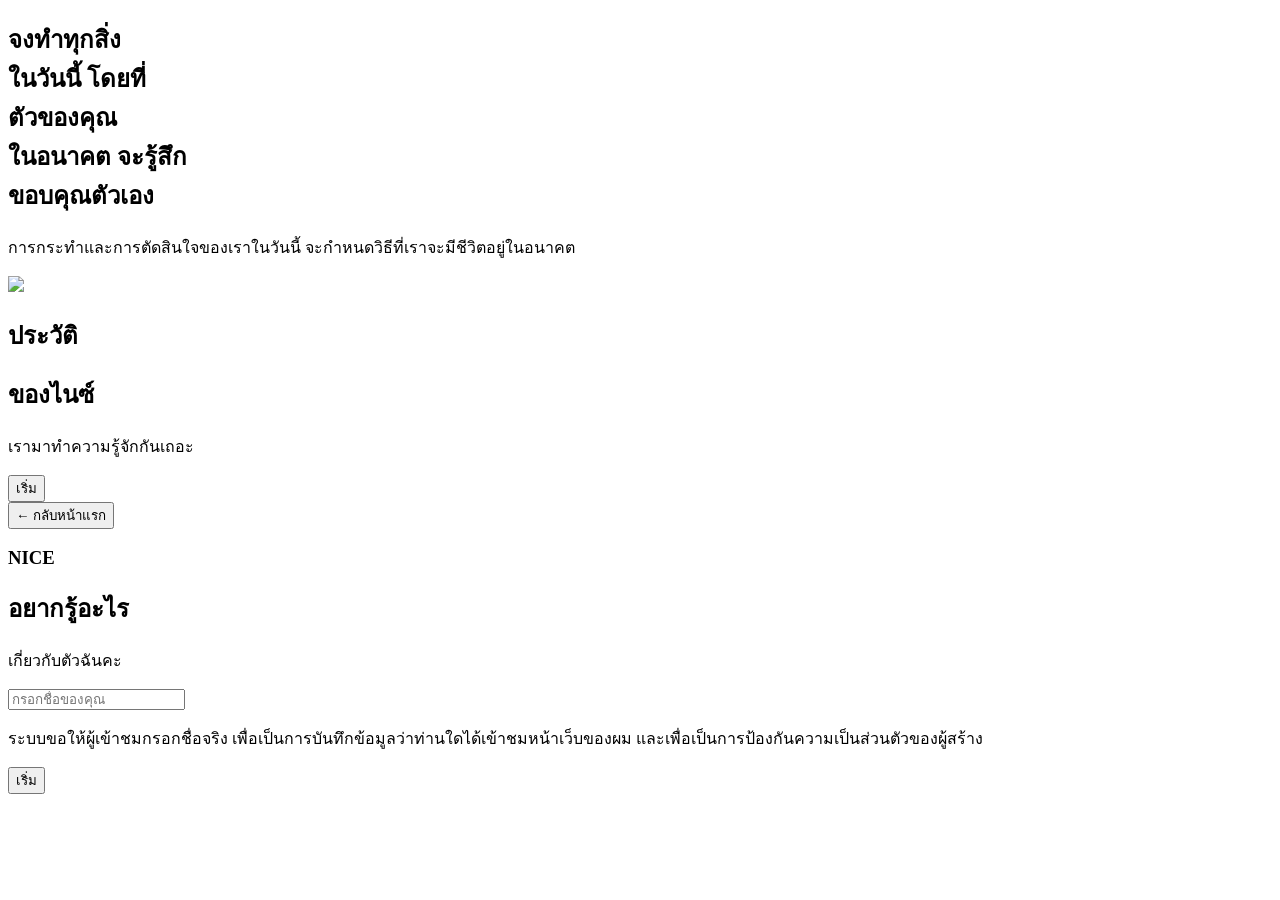
==== index.html @ 305a8a12 "Add files via upload" ====
<!DOCTYPE html>
<html lang="th">

<head>

<meta charset="UTF-8">
<title>เรื่องต่างๆของไนซ์</title>

<link rel="stylesheet" href="style.css">

</head>

<body>

<!-- หน้าแรก -->

<section class="hero">

<div class="background"></div>

<div class="left">

<h1>
จงทำทุกสิ่ง<br>
ในวันนี้ โดยที่<br>
ตัวของคุณ<br>
ในอนาคต จะรู้สึก<br>
ขอบคุณตัวเอง
</h1>

<p>
การกระทำและการตัดสินใจของเราในวันนี้
จะกำหนดวิธีที่เราจะมีชีวิตอยู่ในอนาคต
</p>

</div>


<!-- โปรไฟล์ -->

<div class="center">

<img src="images/profile.jpg" class="profile">

<h2 class="subtitle">ประวัติ</h2>

<h1 class="main-title">ของไนซ์</h1>

<p class="tagline">เรามาทำความรู้จักกันเถอะ</p>

<button id="scrollBtn">เริ่ม</button>

</div>

</section>



<!-- หน้า 2 -->

<section id="about">

<button id="backBtn">← กลับหน้าแรก</button>

<div class="about-container">

<h3 class="nice">NICE</h3>

<h1 class="about-title">อยากรู้อะไร</h1>

<p class="about-sub">เกี่ยวกับตัวฉันคะ</p>

<div class="card">

<div class="input-area">

<div class="avatar"></div>

<input id="username" type="text" placeholder="กรอกชื่อของคุณ">

</div>

<p class="desc">
ระบบขอให้ผู้เข้าชมกรอกชื่อจริง เพื่อเป็นการบันทึกข้อมูลว่าท่านใดได้เข้าชมหน้าเว็บของผม
และเพื่อเป็นการป้องกันความเป็นส่วนตัวของผู้สร้าง
</p>

<button id="startBtn">เริ่ม</button>

</div>

</div>

</section>


<script src="script.js"></script>

</body>
</html>
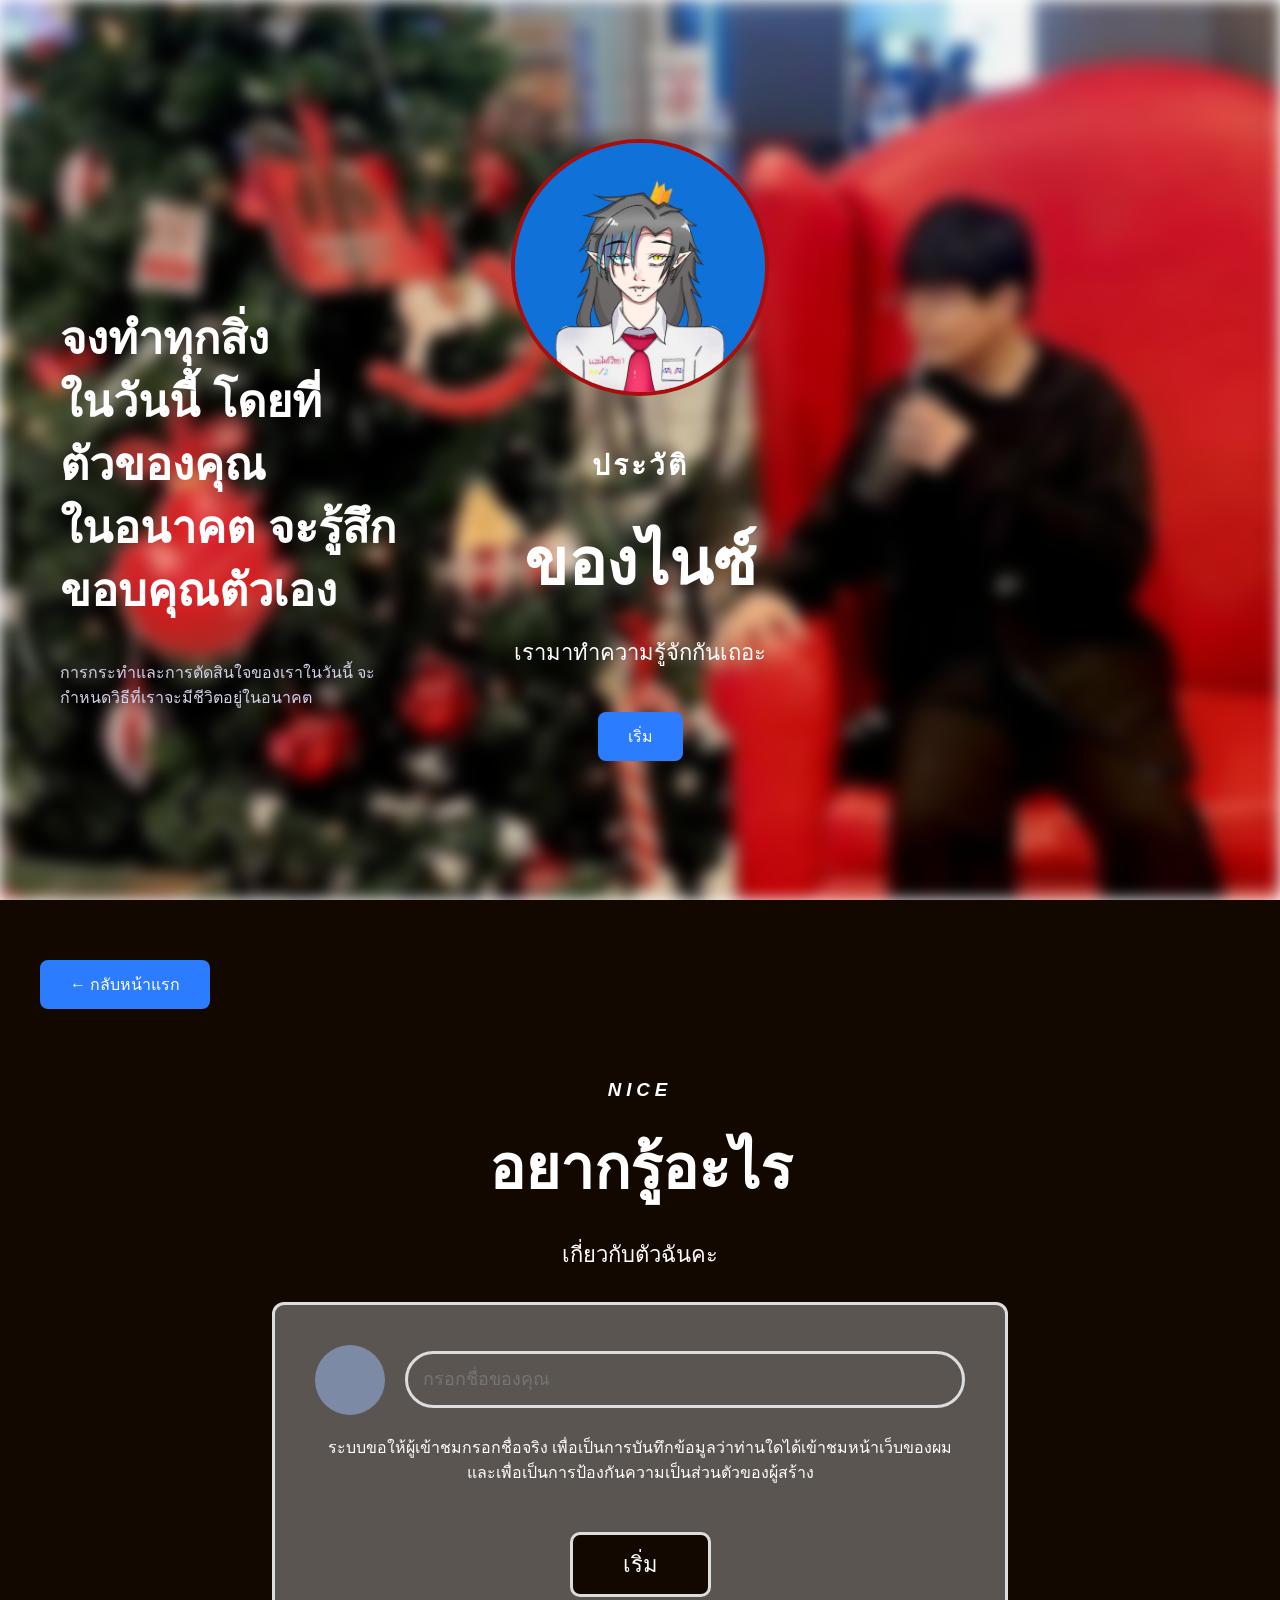
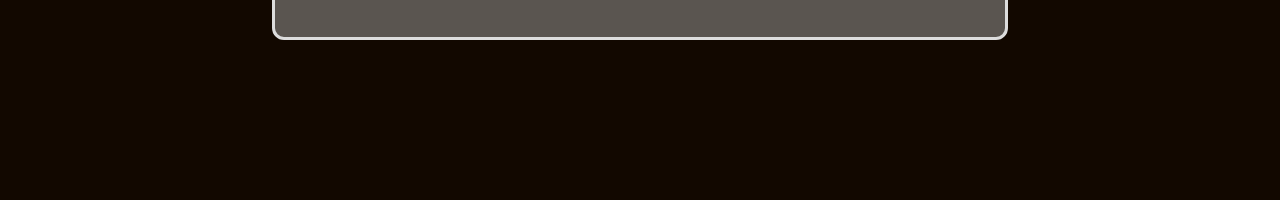
==== commit 8b7b4ab9: "Add files via upload" ====
--- a/index.html
+++ b/index.html
@@ -40,7 +40,7 @@
 
 <div class="center">
 
-<img src="images/profile.jpg" class="profile">
+<img src="profile.jpg" class="profile">
 
 <h2 class="subtitle">ประวัติ</h2>
 
--- a/style.css
+++ b/style.css
@@ -0,0 +1,278 @@
+body{
+
+margin:0;
+font-family:sans-serif;
+color:white;
+
+}
+
+/* หน้าแรก */
+
+.hero{
+
+height:100vh;
+display:flex;
+align-items:center;
+justify-content:center;
+position:relative;
+
+}
+
+/* พื้นหลัง */
+
+.background{
+
+position:absolute;
+width:100%;
+height:100%;
+
+background-image:url("background.jpg");
+
+background-size:cover;
+background-position:center;
+
+filter:blur(8px);
+
+z-index:-1;
+
+}
+body{
+
+margin:0;
+font-family:sans-serif;
+color:white;
+
+/* ล็อกการ scroll */
+overflow:hidden;
+
+}
+/* ข้อความซ้าย */
+
+.left{
+
+position:absolute;
+left:60px;
+top:30%;
+
+max-width:350px;
+
+}
+
+.left h1{
+
+font-size:45px;
+line-height:1.4;
+
+}
+
+.left p{
+
+margin-top:20px;
+color:#d4d2eb;
+
+}
+
+/* โปรไฟล์ */
+
+.center{
+
+text-align:center;
+
+}
+
+.profile{
+
+width:250px;
+border-radius:50%;
+border:4px solid rgb(170,13,13);
+
+margin-bottom:20px;
+
+}
+
+.subtitle{
+
+font-size:28px;
+letter-spacing:3px;
+
+}
+
+.main-title{
+
+font-size:64px;
+margin:10px 0;
+
+}
+
+.tagline{
+
+font-size:22px;
+
+}
+
+/* ปุ่ม */
+
+button{
+
+margin-top:20px;
+padding:12px 30px;
+
+background:#2b7cff;
+color:white;
+
+border:none;
+border-radius:8px;
+
+font-size:16px;
+
+cursor:pointer;
+
+transition:0.3s;
+
+}
+
+button:hover{
+
+background:#1b5ed6;
+transform:scale(1.05);
+
+}
+
+/* หน้า about */
+
+#about{
+
+height:100vh;
+
+background:#120800;
+
+display:flex;
+justify-content:center;
+align-items:center;
+
+text-align:center;
+
+position:relative;
+
+}
+
+/* ปุ่มกลับ */
+
+#backBtn{
+
+position:absolute;
+
+top:40px;
+left:40px;
+
+}
+
+/* title */
+
+.nice{
+
+letter-spacing:5px;
+font-style:italic;
+
+}
+
+.about-title{
+
+font-size:60px;
+margin:10px 0;
+
+font-family:cursive;
+
+}
+
+.about-sub{
+
+font-size:22px;
+
+}
+
+/* กล่อง */
+
+.card{
+
+background:#5a5550;
+
+padding:40px;
+
+width:650px;
+
+border-radius:12px;
+
+border:3px solid #ddd;
+
+margin-top:30px;
+
+}
+
+/* input */
+
+.input-area{
+
+display:flex;
+align-items:center;
+
+gap:20px;
+
+}
+
+.avatar{
+
+width:70px;
+height:70px;
+
+background:#7d8aa5;
+
+border-radius:50%;
+
+}
+
+input{
+
+flex:1;
+
+padding:15px;
+
+border-radius:40px;
+
+border:3px solid #ddd;
+
+background:transparent;
+
+color:white;
+
+font-size:18px;
+
+}
+
+/* description */
+
+.desc{
+
+margin-top:20px;
+
+line-height:1.6;
+
+}
+
+/* ปุ่มเริ่ม */
+
+#startBtn{
+
+margin-top:30px;
+
+padding:12px 50px;
+
+font-size:22px;
+
+background:#120800;
+
+border:3px solid #ddd;
+
+border-radius:10px;
+
+}
